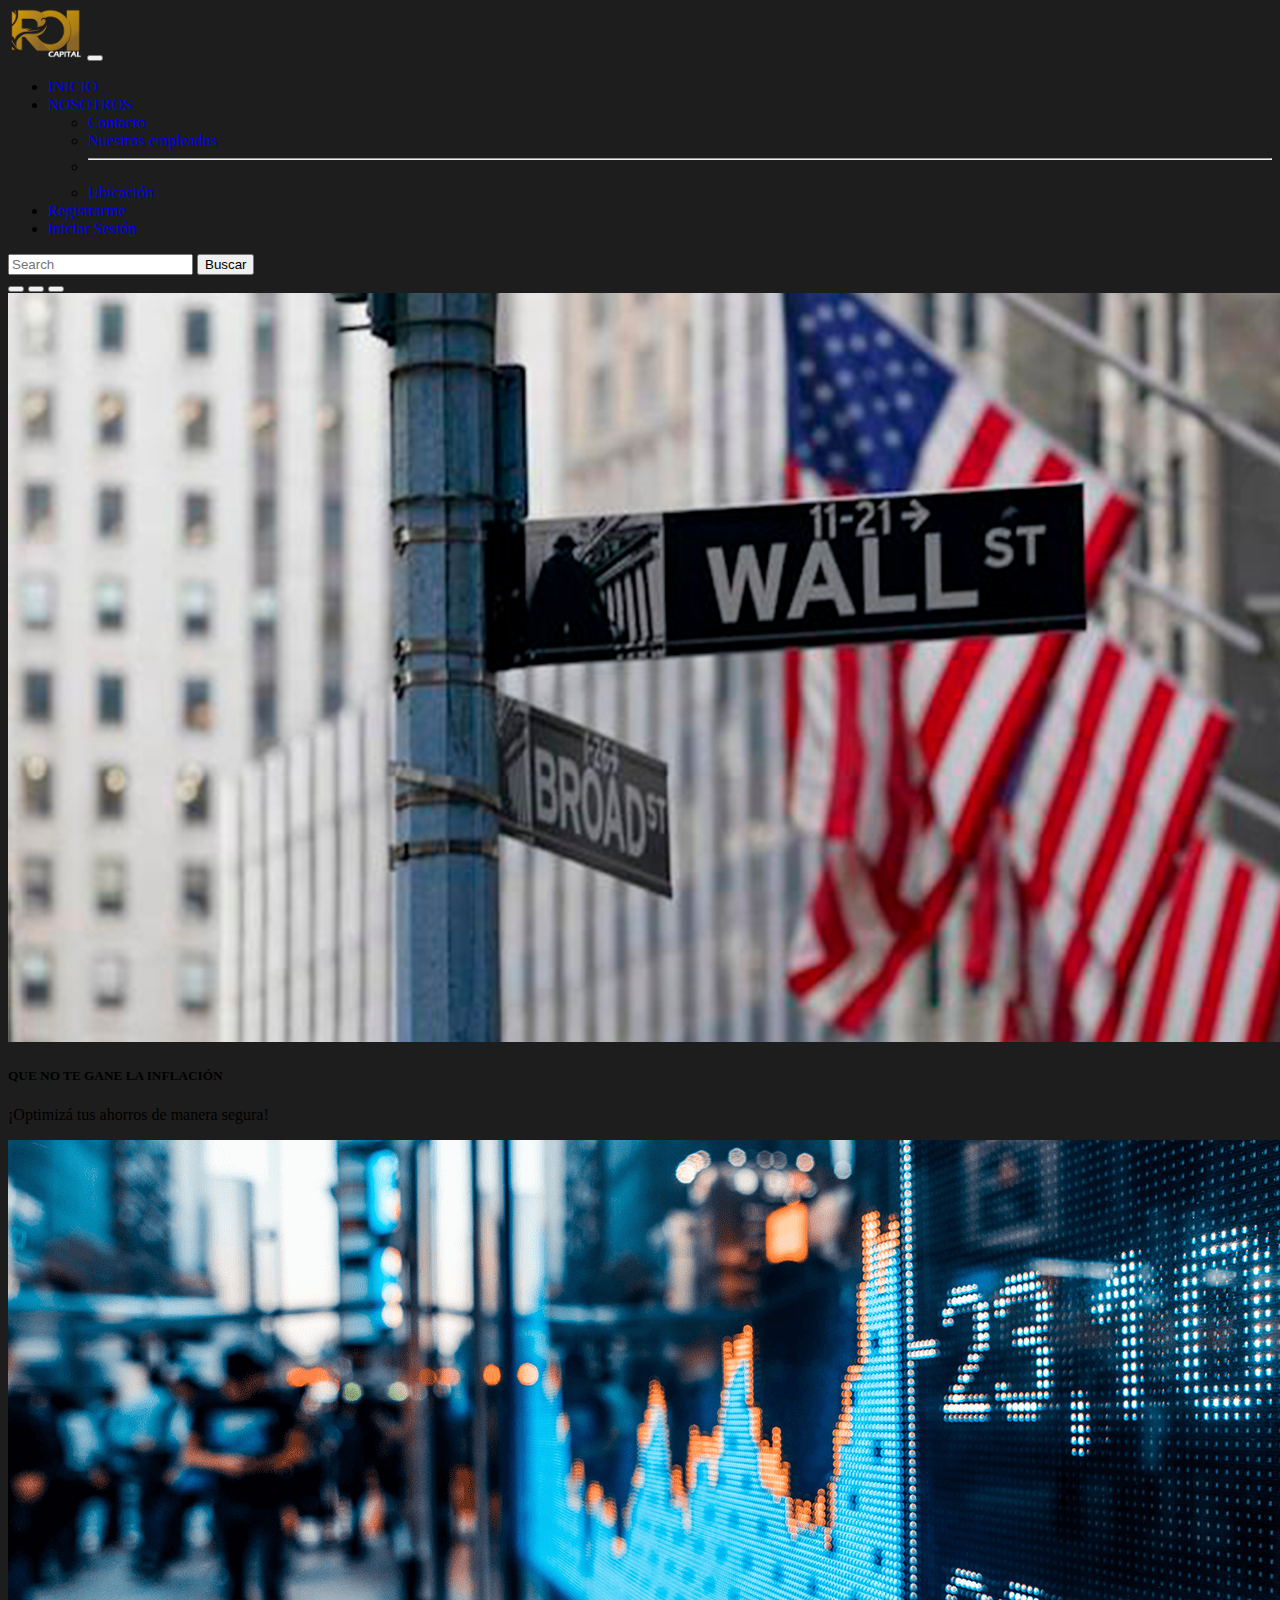
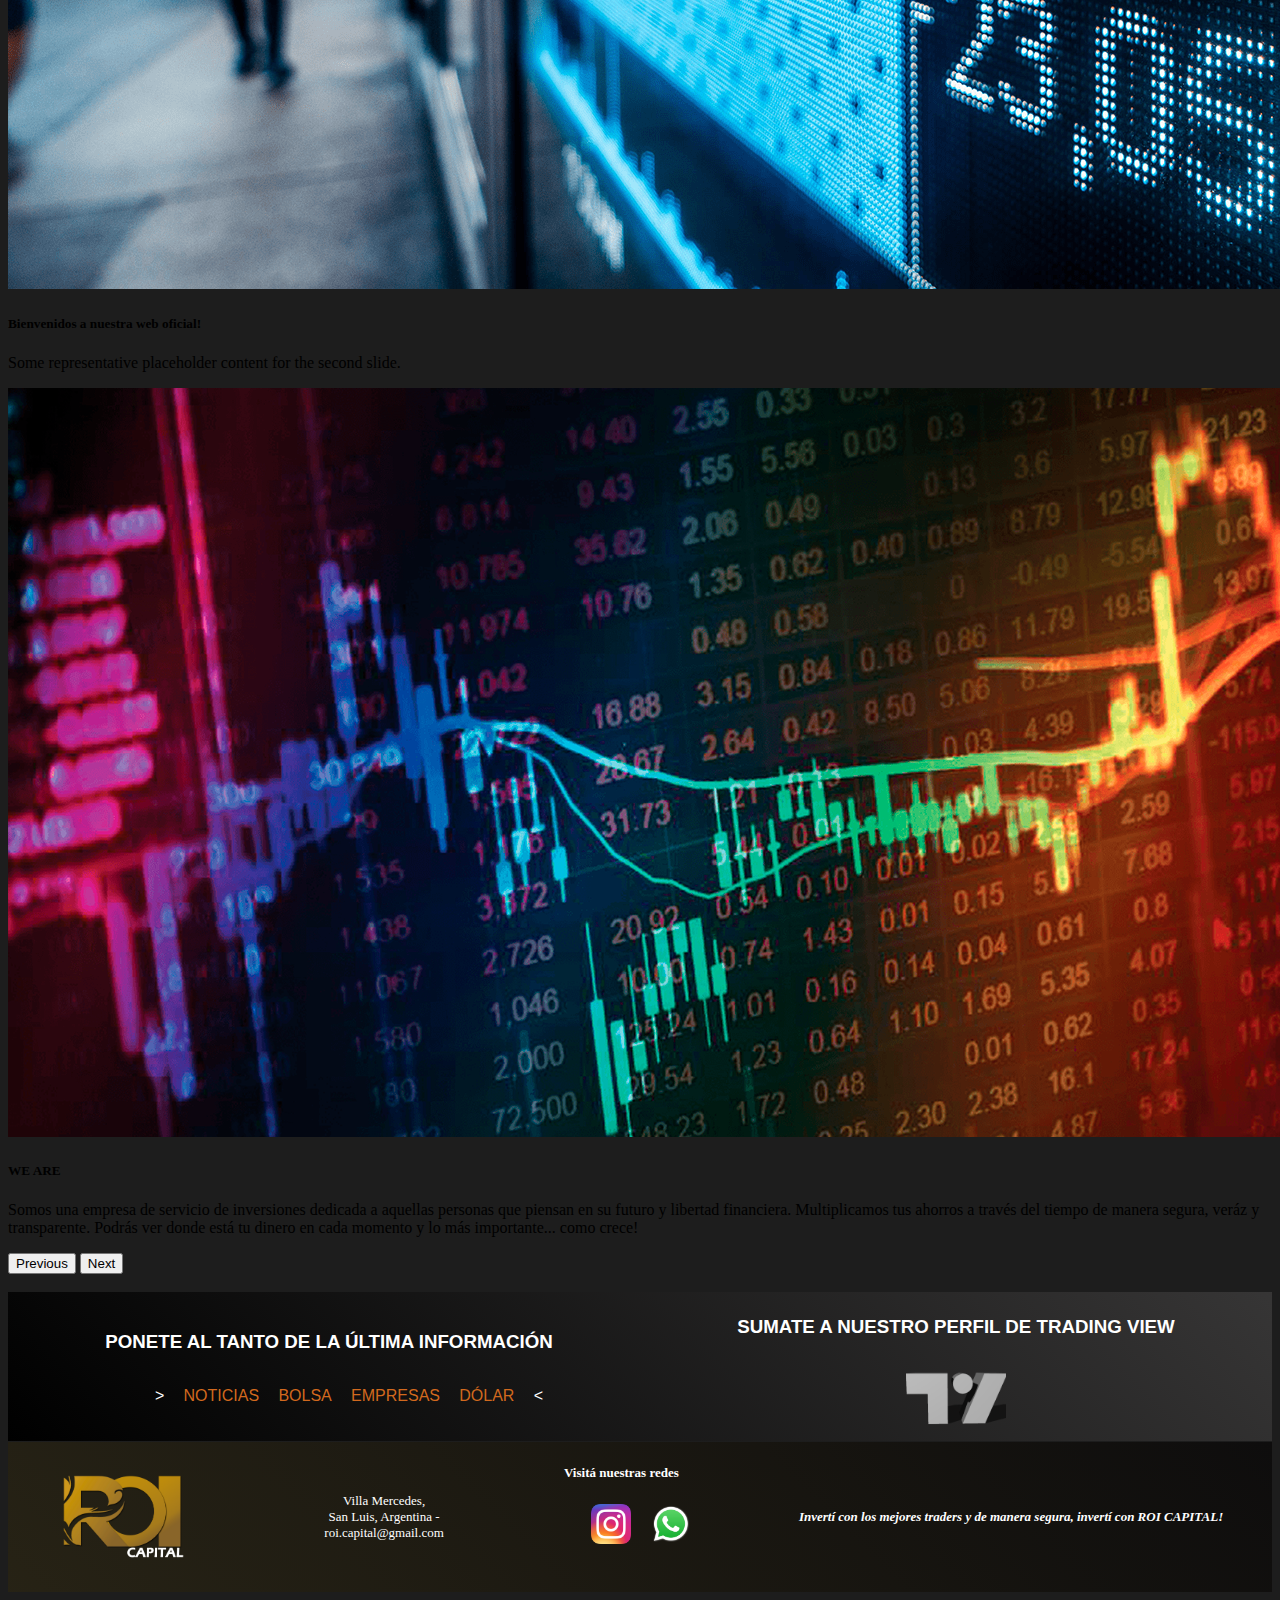
==== index.html @ 6a9e1b4b "usamos boostrap en index" ====
<!DOCTYPE html>
<!--TIPO DE DOC -->

<html lang="en">
<!-- ETIQUETA GLOBAL -->

<head>
    <!-- CABEZA DE DOC -->
    <meta charset="UTF-8"> <!-- CODIFICACIÓN DE CARACTERES -->
    <meta http-equiv="X-UA-Compatible" content="IE=edge"> <!-- COMPATIBILIDAD CON EL NAVEGADOR DE EDGE -->
    <meta name="viewport" content="width=device-width, initial-scale=1.0"> <!-- RESPONSIVE -->
    <title>ROI CAPITAL</title> <!-- NOMBRE PESTAÑA NAVEGADOR -->
    <!-- CSS only -->
    <link href="https://cdn.jsdelivr.net/npm/bootstrap@5.2.0-beta1/dist/css/bootstrap.min.css" rel="stylesheet" integrity="sha384-0evHe/X+R7YkIZDRvuzKMRqM+OrBnVFBL6DOitfPri4tjfHxaWutUpFmBp4vmVor" crossorigin="anonymous">
    <link rel="stylesheet" href="./estilos/responsive.css">
</head>


<body>

    <!-- fila de logo  + nav de precios y menu nav-->
    <header>

        <nav class="navbar navbar-dark navbar-expand-lg bg-dark">
            <div class="container-fluid">
              <a class="navbar-brand" href="./index.html"><img src="./images/LOGO ROI CAPITAL .png" height="50 auto" alt="Logo-roi"></a>
              <button class="navbar-toggler" type="button" data-bs-toggle="collapse" data-bs-target="#navbarSupportedContent" aria-controls="navbarSupportedContent" aria-expanded="false" aria-label="Toggle navigation">
                <span class="navbar-toggler-icon"></span>
              </button>
              <div class="collapse navbar-collapse" id="navbarSupportedContent">
                <ul class="navbar-nav me-auto mb-2 mb-lg-0">
                  <li class="nav-item">
                    <a class="nav-link active" aria-current="page" href="./index.html">INICIO</a>
                  </li>
                  <li class="nav-item dropdown">
                    <a class="nav-link dropdown-toggle" href="#" id="navbarDropdown" role="button" data-bs-toggle="dropdown" aria-expanded="false">
                      NOSOTROS
                    </a>
                    <ul class="dropdown-menu" aria-labelledby="navbarDropdown">
                      <li><a class="dropdown-item" href="./paginas/contacto.html">Contacto</a></li>
                      <li><a class="dropdown-item" href="#">Nuestros empleados</a></li>
                      <li><hr class="dropdown-divider"></li>
                      <li><a class="dropdown-item" href="#">Ubicación</a></li>
                    </ul>
                  </li>
                  <li class="nav-item">
                    <a class="nav-link" href="./paginas/registrarse.html">Registrarme</a>
                  </li>
                  <li class="nav-item">
                    <a class="nav-link disabled" href="./paginas/iniciarsesión.html">Iniciar Sesión</a>
                  </li>
                </ul>
                <form class="d-flex" role="search">
                  <input class="form-control me-2" type="search" placeholder="Search" aria-label="Search">
                  <button class="btn btn-outline-warning" type="submit">Buscar</button>
                </form>
              </div>
            </div>
          </nav>

    </header>
    <!-- cierre de fila logo + nav de precios y menú nav -->




    <!-- comienza sección principal -->

    <main>
        <div id="carouselExampleCaptions" class="carousel slide" data-bs-ride="false">
            <div class="carousel-indicators">
              <button type="button" data-bs-target="#carouselExampleCaptions" data-bs-slide-to="0" class="active" aria-current="true" aria-label="Slide 1"></button>
              <button type="button" data-bs-target="#carouselExampleCaptions" data-bs-slide-to="1" aria-label="Slide 2"></button>
              <button type="button" data-bs-target="#carouselExampleCaptions" data-bs-slide-to="2" aria-label="Slide 3"></button>
            </div>
            <div class="carousel-inner">
              <div class="carousel-item active">
                <img src="./images/13a635e3073a0dafd48c5b49ca6e3388.jpg" class="d-block w-100" alt="wall-street-img">
                <div class="carousel-caption d-none d-md-block">
                  <h5>QUE NO TE GANE LA INFLACIÓN</h5>
                  <p>¡Optimizá tus ahorros de manera segura!</p>
                </div>
              </div>
              <div class="carousel-item">
                <img src="./images/Donde-invertir-en-la-bolsa-de-valores-2.png" class="d-block w-100" alt="valores-img">
                <div class="carousel-caption d-none d-md-block">
                  <h5>Bienvenidos a nuestra web oficial!</h5>
                  <p>Some representative placeholder content for the second slide.</p>
                </div>
              </div>
              <div class="carousel-item">
                <img src="./images/wp5236283-trade-wallpapers.png" class="d-block w-100" alt="velas-img">
                <div class="carousel-caption d-none d-md-block">
                  <h5>WE ARE</h5>
                  <p>Somos una empresa de servicio de inversiones dedicada a aquellas personas que piensan en su futuro y
                    libertad financiera. Multiplicamos tus ahorros a través del tiempo de manera segura, veráz y
                    transparente. Podrás ver donde está tu dinero en cada momento y lo más importante... como crece!</p>
                </div>
              </div>
            </div>
            <button class="carousel-control-prev" type="button" data-bs-target="#carouselExampleCaptions" data-bs-slide="prev">
              <span class="carousel-control-prev-icon" aria-hidden="true"></span>
              <span class="visually-hidden">Previous</span>
            </button>
            <button class="carousel-control-next" type="button" data-bs-target="#carouselExampleCaptions" data-bs-slide="next">
              <span class="carousel-control-next-icon" aria-hidden="true"></span>
              <span class="visually-hidden">Next</span>
            </button>
          </div>

    </main>
    <!-- Finaliza sección principal-->

    <br>


    <div class="bloqueNoticias"><!-- bloque noticias grles e invitación tradingview -->

        <div class="informacion">

                <div>
                    <h3>PONETE AL TANTO DE LA ÚLTIMA INFORMACIÓN</h3>
                </div>

                <ul  class="liInformacion">

                    <li class="li">
                        >
                    </li>
                    <li class="li">
                        <a href="https://es.investing.com/" target="_blank"> NOTICIAS</a>
                    </li>
                    <li class="li">
                        <a href="https://es.investing.com/search/?q=bolsa&tab=quotes" target="_blank"> BOLSA</a>
                    </li>
                    <li class="li">
                        <a href="https://es.investing.com/equities/" target="_blank"> EMPRESAS</a>
                    </li>
                    <li class="li">
                        <a href="https://es.investing.com/search/?q=dolar&tab=news" target="_blank"> DÓLAR</a>
                    </li>
                    <li class="li">
                        <
                    </li>
                </ul>

        </div>

    <div class="tradingView">
         <h3>SUMATE A NUESTRO PERFIL DE TRADING VIEW</h3>
         <!-- Ejemplo de perfil de tradingview -->
        <a href="https://es.tradingview.com/u/frankeech/" target="_blank"><img src="./images/tradingview-logo-freelogovectors.net_.png" alt="logo trading view"></a>
     </div>
</div>


    <!-- comienza pie de página -->
    <footer class="footer">

        <div class="divFooter">
            <a href="./index.html"><img src="./images/LOGO ROI CAPITAL .png"alt="Logotipo ROI CAPITAL"></a>
        </div>

        <div class="divFooter">
             <ul>
                <li>
                     Villa Mercedes,
                 </li>
                 <li>
                    San Luis, Argentina - 
                 </li>
                 <li>
                     roi.capital@gmail.com
                </li>
            </ul>
        </div>

        <div class="divFooter">
            <h5 class="divFooter">Visitá nuestras redes</h5>
                <ul class="divFooterRedes">
                    <li>
                        <a href="https://www.instagram.com/roi.center/" target="_blank"> <img src="./images/logoinsta.png" alt="logo instagram"></a>
                    </li>

                    <li>
                        <a href="https://api.whatsapp.com/send?phone=5492657703178&text=Hola%20ROI%20CAPITAL!%20Me%20gustar%C3%ADa%20obtener%20m%C3%A1s%20informaci%C3%B3n%20sobre%20el%20servicio!" target="_blank"> <img src="./images/wpplogo.png" alt="logo whatsapp"></a>
                    </li>
                </ul>
        </div>

        <div class="divFooter">
            <p><strong><em>Invertí con los mejores traders y de manera segura, invertí con ROI CAPITAL!</em></strong></p>
        </div>

    </footer>
    <!-- finaliza pie de página -->


    <!-- JavaScript Bundle with Popper -->
<script src="https://cdn.jsdelivr.net/npm/bootstrap@5.2.0-beta1/dist/js/bootstrap.bundle.min.js" integrity="sha384-pprn3073KE6tl6bjs2QrFaJGz5/SUsLqktiwsUTF55Jfv3qYSDhgCecCxMW52nD2" crossorigin="anonymous"></script>
</body>

</html>
---- estilos/responsive.css ----
body {
    background-color: rgb(29, 29, 29);
}

/* comienza seccion noticias */

.bloqueNoticias {           /* seccion noticias gral */
    color: white;
    grid-area: section;
    background: linear-gradient(45deg, black, rgba(135, 131, 131, 0.238));
    display: flex;
    flex-direction: row;
    flex-wrap: nowrap;
    justify-content: space-around;
    align-items: center;
    padding: 5px;
    font-family: 'Trebuchet MS', 'Lucida Sans Unicode', 'Lucida Grande', 'Lucida Sans', Arial, sans-serif, Geneva, Tahoma, sans-serif, Times, serif;

}

    .informacion {
        display: flex;
        flex-direction: column;
        flex-wrap: wrap;
    }

    .liInformacion {
        display: flex;
        flex-direction: row;
        flex-wrap: nowrap;
        justify-content: space-around;
    }
    
    .liInformacion .li {
        list-style: none;
    }

    .liInformacion .li a {
    text-decoration: none;
    color: chocolate;
    }

    .liInformacion .li a:hover {
    color: rgb(211, 183, 19);
    transition: all 600ms;
    }

    .informacion div h3 {
            text-align: center;
    }
    
    .tradingView {
        display: flex;
        flex-direction: column;
        align-items: center;
    }

    .tradingView h3 {
        text-align: center;
    }
    
    .tradingView a {
        display: flex;
        align-items: center;
        height: 80px;
    }

    .tradingView a img{
        height: 100px;
    }
    
    .tradingView a img:hover {
        height: 105px;
        transition: all 500ms;
    }

/* finaliza seccion noticias */

/* comienza pie de pagina */

.footer {
    width: 100%;
    height: 150px;
    grid-area: footer;
    background: linear-gradient(45deg, rgba(57, 45, 6, 0.347), rgb(14, 13, 13));
    display: flex;
    flex-direction: row;
    flex-wrap: nowrap;
    justify-content: space-around;
    align-items: center;
    margin-top: 1px;
    color: white;

}

.divFooter {
    text-align: center;
    margin: 1%;
    font-size: small;
}

.divFooter ul li {
    list-style: none;
}

.divFooter img {            /* logo footer */
    width: 130px;
}

.divFooterRedes {
    display: flex;
    flex-direction: row;
    align-items: center;
    justify-content: center;
}


.divFooter li a img {       /* imagen redes pie */
    width: 40px;
    margin: 10px;
}
.divFooter li a img:hover {
    width: 43px;
    margin: 8.5px;
}
/* finaliza seccion pie de pagina */






/* responsive mobile - desktop */

@media screen and (max-width: 768px) {

    /* responsive - seccion bloque noticias */
    .bloqueNoticias {
        font-size: small;
        flex-direction: column;
        height: 200px;
    }

    .informacion {
        color: black;
    }
    /* responsive - final bloque noticias */





    /* responsive - seccion footer */
.footer {
    height: max-content;
    font-size: x-small;
    display: flex;
    flex-direction: row;
    flex-wrap: wrap;
}
    /* responsive - final footer */
}



/* responsive - pagina "nosotros" - no video para menos de 1189 px */
@media screen and (max-width: 1189px) {

.videoNosotros {
    display: none;
}

}
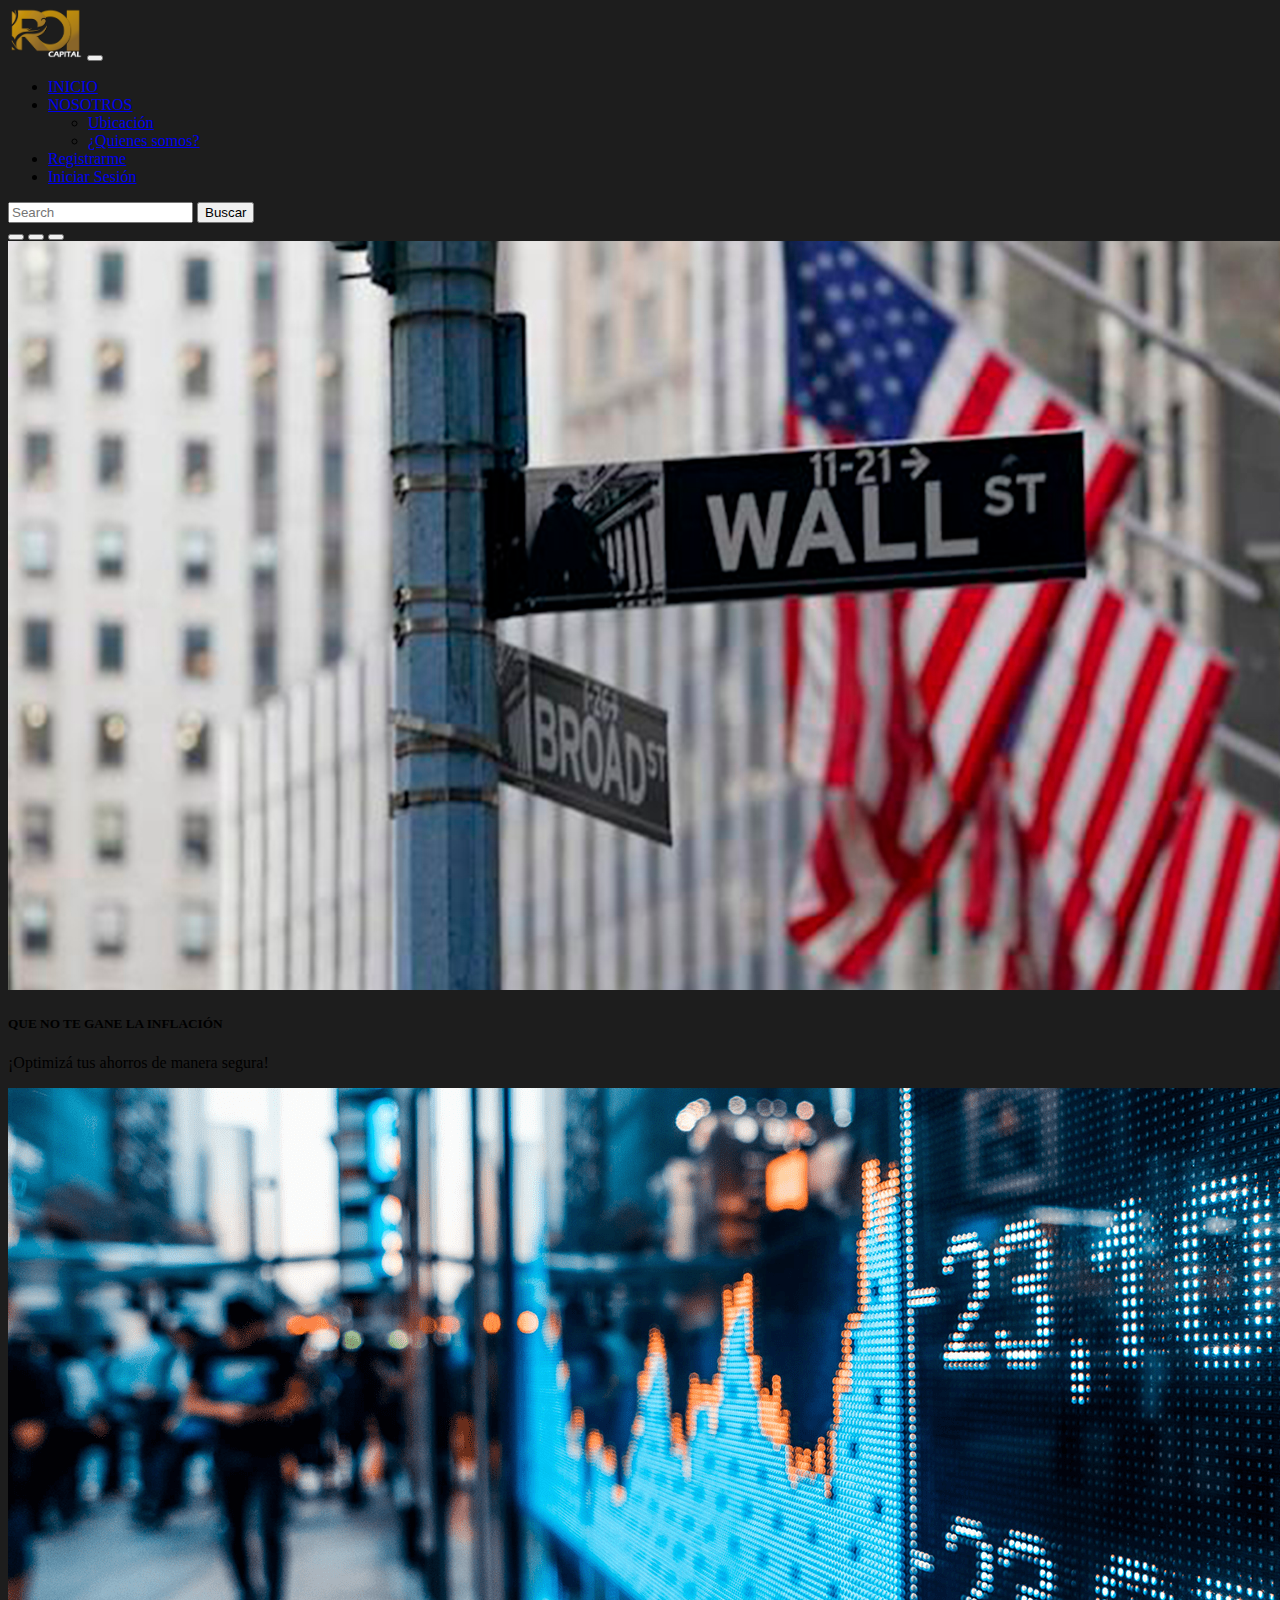
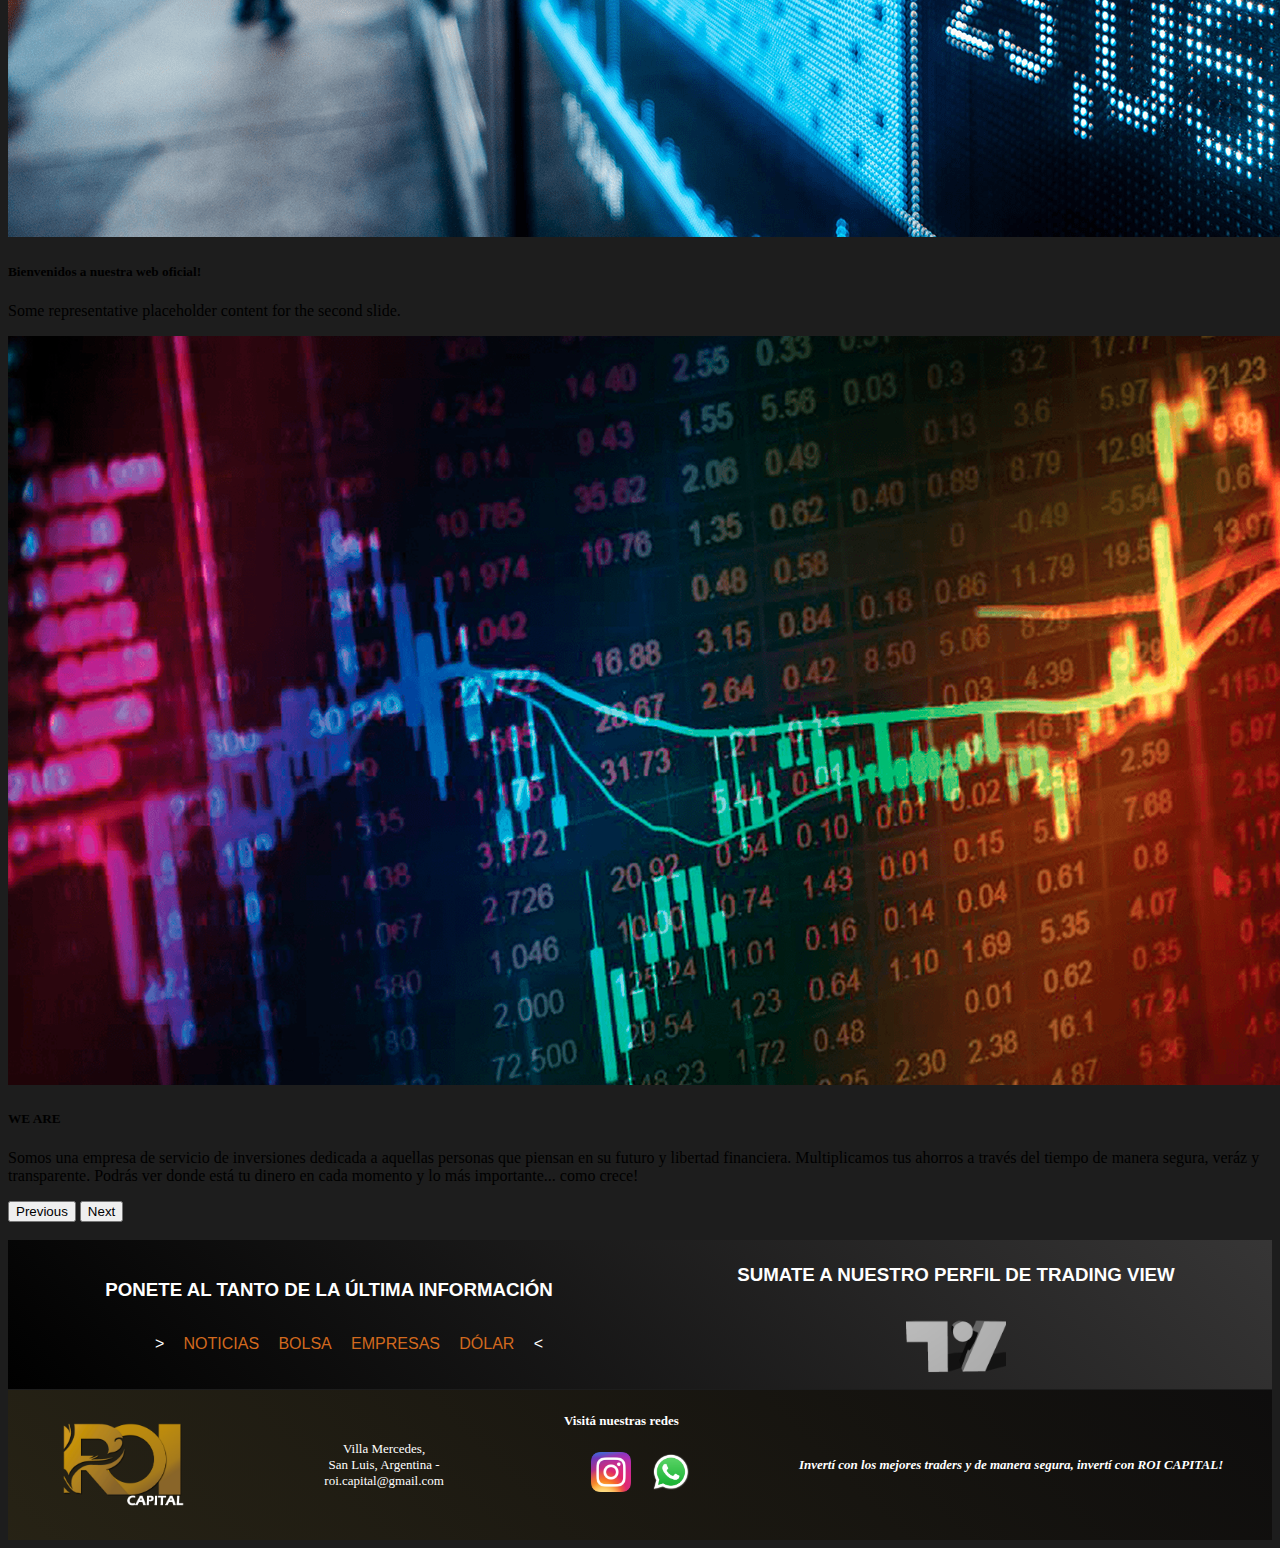
==== commit cb16d5e1: "aplicamos boostrap en todas las páginas" ====
--- a/index.html
+++ b/index.html
@@ -37,17 +37,15 @@
                       NOSOTROS
                     </a>
                     <ul class="dropdown-menu" aria-labelledby="navbarDropdown">
-                      <li><a class="dropdown-item" href="./paginas/contacto.html">Contacto</a></li>
-                      <li><a class="dropdown-item" href="#">Nuestros empleados</a></li>
-                      <li><hr class="dropdown-divider"></li>
-                      <li><a class="dropdown-item" href="#">Ubicación</a></li>
+                      <li><a class="dropdown-item" href="./paginas/contacto.html">Ubicación</a></li>
+                      <li><a class="dropdown-item" href="./paginas/nosotros.html">¿Quienes somos?</a></li>
                     </ul>
                   </li>
                   <li class="nav-item">
                     <a class="nav-link" href="./paginas/registrarse.html">Registrarme</a>
                   </li>
                   <li class="nav-item">
-                    <a class="nav-link disabled" href="./paginas/iniciarsesión.html">Iniciar Sesión</a>
+                    <a class="nav-link" href="./paginas/iniciarsesión.html">Iniciar Sesión</a>
                   </li>
                 </ul>
                 <form class="d-flex" role="search">
@@ -56,7 +54,7 @@
                 </form>
               </div>
             </div>
-          </nav>
+        </nav>
 
     </header>
     <!-- cierre de fila logo + nav de precios y menú nav -->
@@ -146,11 +144,11 @@
 
         </div>
 
-    <div class="tradingView">
-         <h3>SUMATE A NUESTRO PERFIL DE TRADING VIEW</h3>
-         <!-- Ejemplo de perfil de tradingview -->
-        <a href="https://es.tradingview.com/u/frankeech/" target="_blank"><img src="./images/tradingview-logo-freelogovectors.net_.png" alt="logo trading view"></a>
-     </div>
+        <div class="tradingView">
+             <h3>SUMATE A NUESTRO PERFIL DE TRADING VIEW</h3>
+            <!-- Ejemplo de perfil de tradingview -->
+            <a href="https://es.tradingview.com/u/frankeech/" target="_blank"><img src="./images/tradingview-logo-freelogovectors.net_.png" alt="logo trading view"></a>
+        </div>
 </div>
 
 
--- a/estilos/responsive.css
+++ b/estilos/responsive.css
@@ -3,6 +3,26 @@
 }
 
 /* comienza seccion noticias */
+
+.main {
+    display: flex;
+    flex-wrap: wrap;
+    justify-content: center;
+    color: white;
+}
+
+.contenidoMain {
+    display: flex;
+    flex-direction: column;
+    justify-content: center;
+    align-items: center;
+}
+
+.videoNosotros iframe {
+    align-items: center;
+    justify-content: center;
+    align-content: center;
+}
 
 .bloqueNoticias {           /* seccion noticias gral */
     color: white;
@@ -141,14 +161,15 @@
         height: 200px;
     }
 
-    .informacion {
-        color: black;
-    }
     /* responsive - final bloque noticias */
 
+    .informacion div h3 {
+        font-size: medium;
+    }
 
-
-
+    .tradingView h3 {
+        font-size: medium;
+    }
 
     /* responsive - seccion footer */
 .footer {
@@ -160,14 +181,3 @@
 }
     /* responsive - final footer */
 }
-
-
-
-/* responsive - pagina "nosotros" - no video para menos de 1189 px */
-@media screen and (max-width: 1189px) {
-
-.videoNosotros {
-    display: none;
-}
-
-}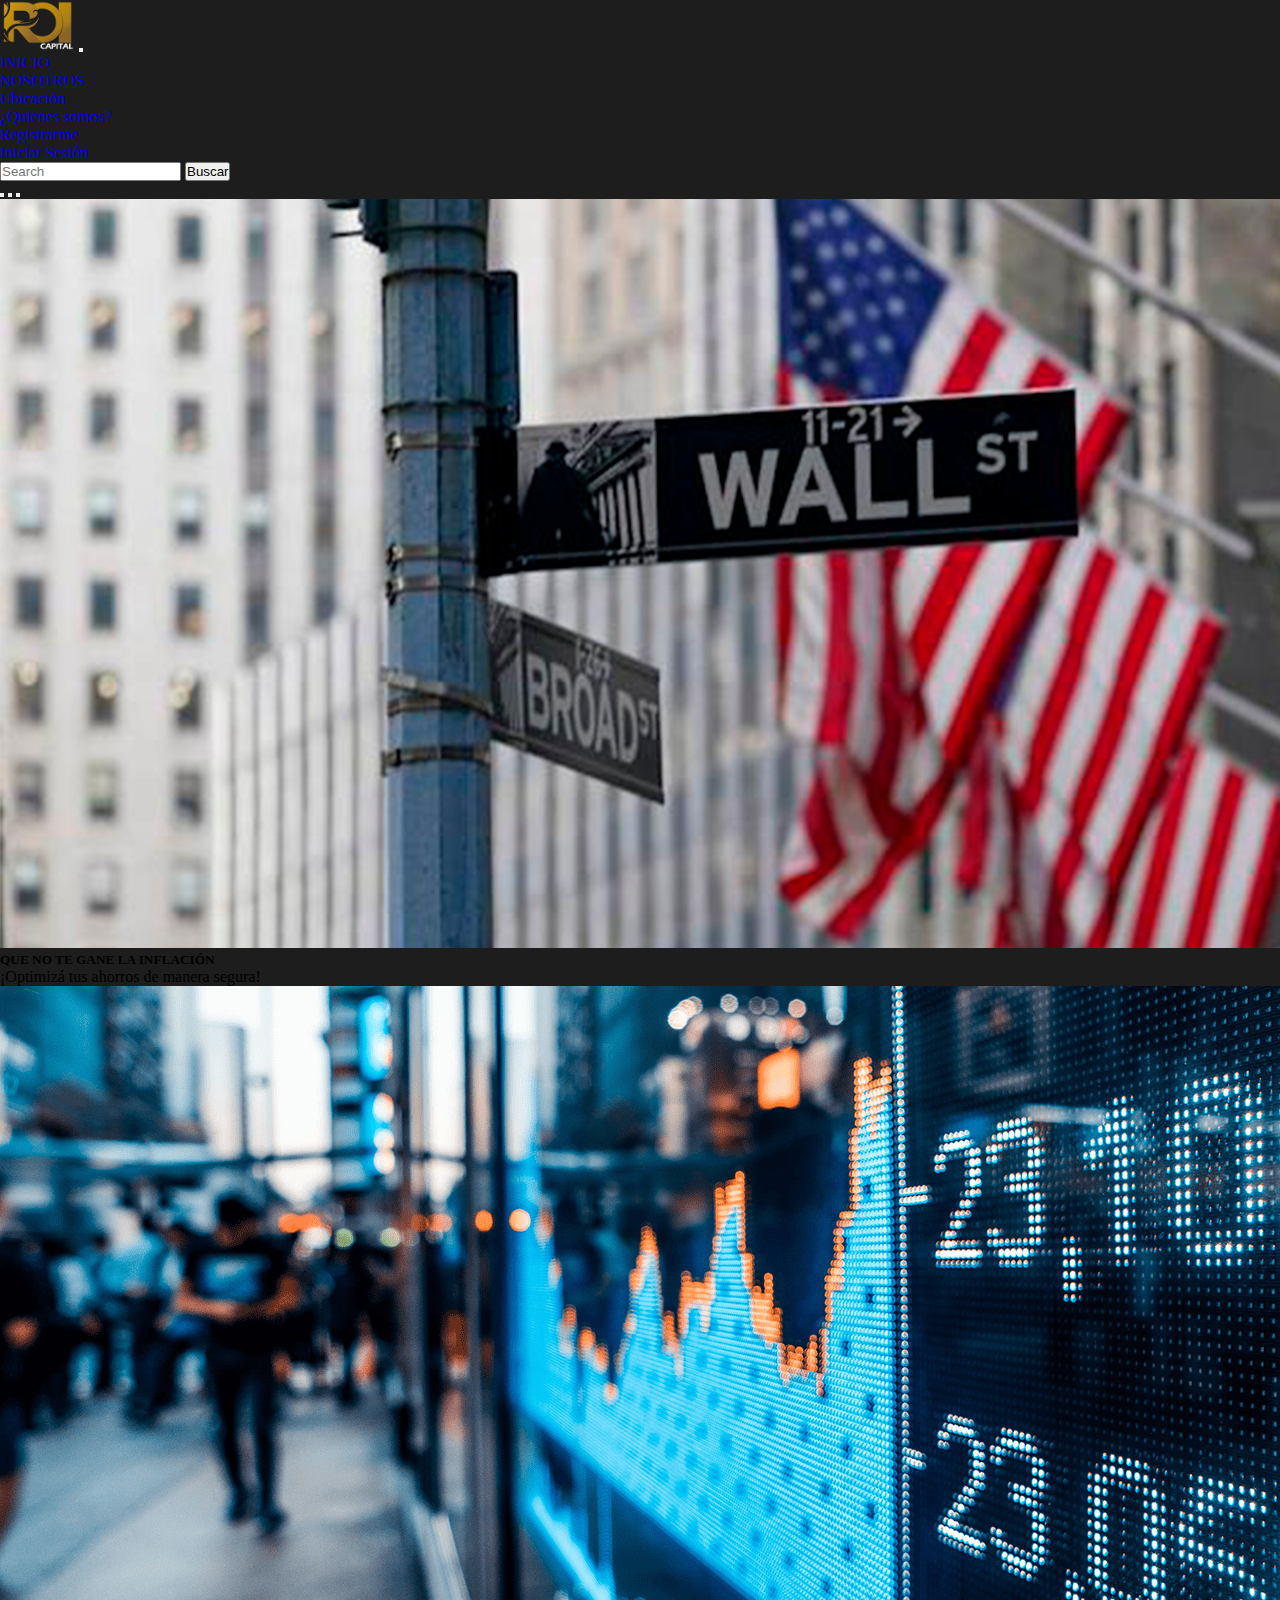
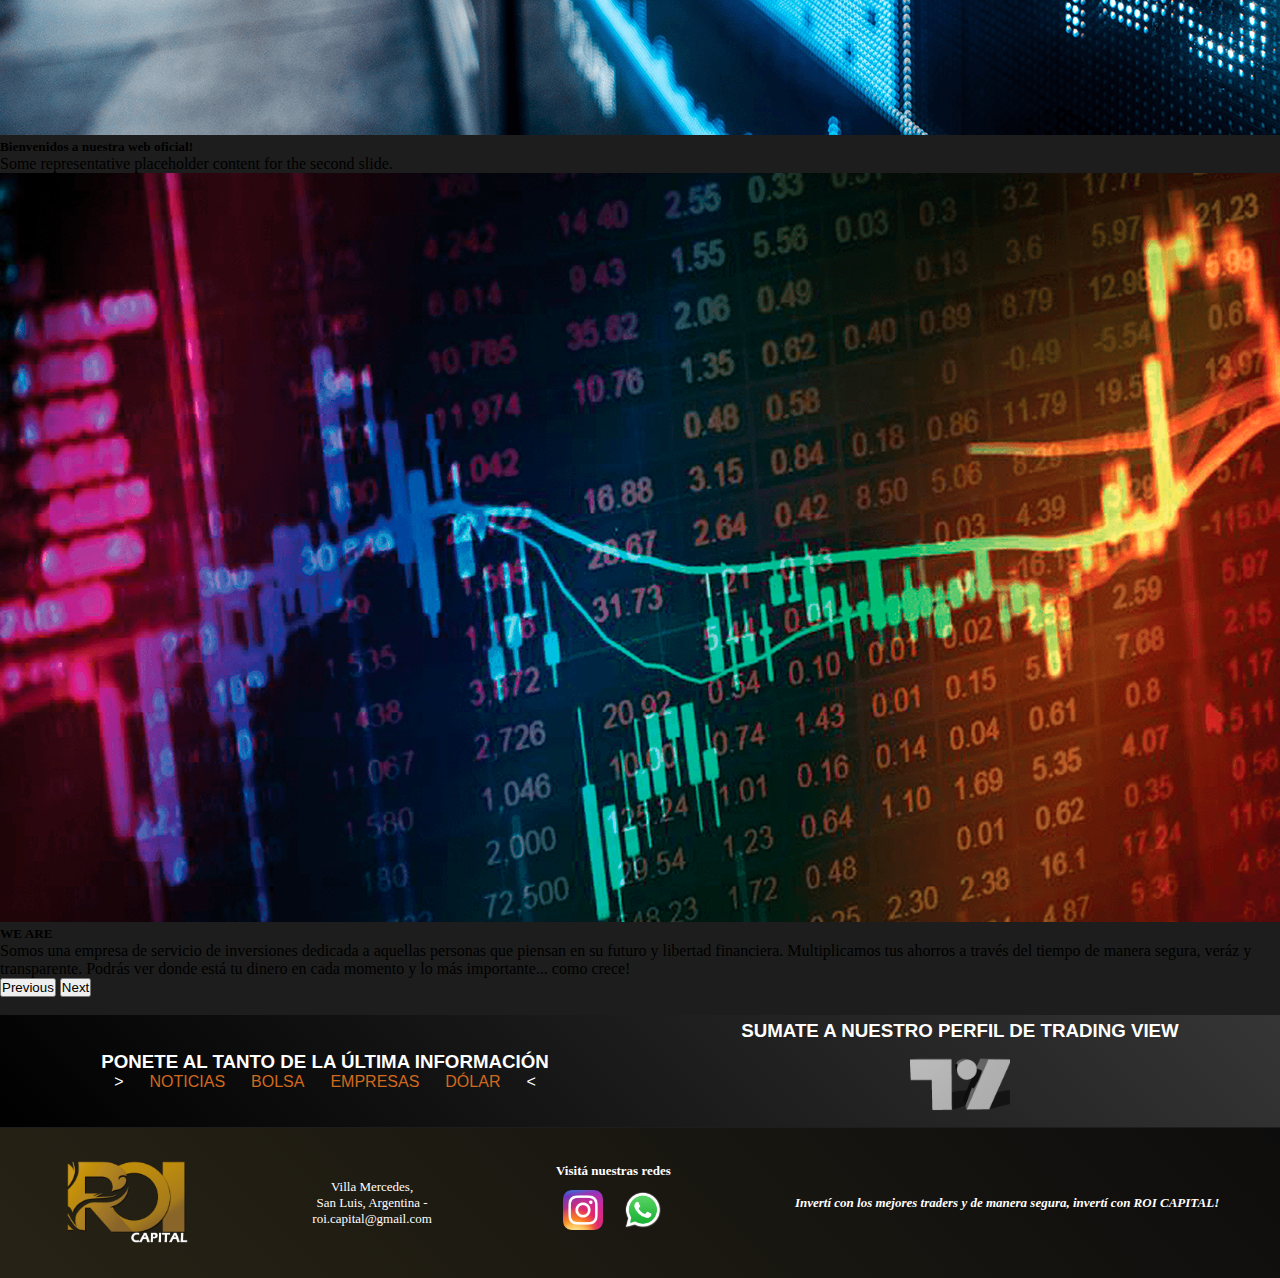
==== commit 29b1bad0: "aplico scss a index" ====
--- a/index.html
+++ b/index.html
@@ -12,7 +12,7 @@
     <title>ROI CAPITAL</title> <!-- NOMBRE PESTAÑA NAVEGADOR -->
     <!-- CSS only -->
     <link href="https://cdn.jsdelivr.net/npm/bootstrap@5.2.0-beta1/dist/css/bootstrap.min.css" rel="stylesheet" integrity="sha384-0evHe/X+R7YkIZDRvuzKMRqM+OrBnVFBL6DOitfPri4tjfHxaWutUpFmBp4vmVor" crossorigin="anonymous">
-    <link rel="stylesheet" href="./estilos/responsive.css">
+    <link rel="stylesheet" href="./estilos/estilos.css">
 </head>
 
 
--- a/estilos/estilos.css
+++ b/estilos/estilos.css
@@ -0,0 +1,221 @@
+@charset "UTF-8";
+* {
+  margin: 0;
+  padding: 0;
+  -webkit-box-sizing: 0;
+          box-sizing: 0;
+}
+
+/* Seccion header y main utilizando bootstrap */
+body {
+  background-color: #1d1d1d;
+  /* Comienza sección noticias-tradingview */
+  /* finaliza sección noticias-tradingview */
+  /* comienza seccion pie de pagina */
+}
+
+body .bloqueNoticias {
+  color: white;
+  grid-area: section;
+  background: linear-gradient(45deg, black, rgba(135, 131, 131, 0.238));
+  display: -webkit-box;
+  display: -ms-flexbox;
+  display: flex;
+  -webkit-box-orient: horizontal;
+  -webkit-box-direction: normal;
+      -ms-flex-direction: row;
+          flex-direction: row;
+  -ms-flex-wrap: nowrap;
+      flex-wrap: nowrap;
+  -ms-flex-pack: distribute;
+      justify-content: space-around;
+  -webkit-box-align: center;
+      -ms-flex-align: center;
+          align-items: center;
+  padding: 5px;
+  font-family: 'Trebuchet MS', 'Lucida Sans Unicode', 'Lucida Grande', 'Lucida Sans', Arial, sans-serif, Geneva, Tahoma, sans-serif, Times, serif;
+}
+
+body .bloqueNoticias .informacion {
+  display: -webkit-box;
+  display: -ms-flexbox;
+  display: flex;
+  -webkit-box-orient: vertical;
+  -webkit-box-direction: normal;
+      -ms-flex-direction: column;
+          flex-direction: column;
+  -ms-flex-wrap: wrap;
+      flex-wrap: wrap;
+}
+
+body .bloqueNoticias .informacion div h3 {
+  text-align: center;
+}
+
+body .bloqueNoticias .informacion .liInformacion {
+  display: -webkit-box;
+  display: -ms-flexbox;
+  display: flex;
+  -webkit-box-orient: horizontal;
+  -webkit-box-direction: normal;
+      -ms-flex-direction: row;
+          flex-direction: row;
+  -ms-flex-wrap: nowrap;
+      flex-wrap: nowrap;
+  -ms-flex-pack: distribute;
+      justify-content: space-around;
+}
+
+body .bloqueNoticias .informacion .liInformacion .li {
+  list-style: none;
+}
+
+body .bloqueNoticias .informacion .liInformacion .li a {
+  text-decoration: none;
+  color: chocolate;
+}
+
+body .bloqueNoticias .informacion .liInformacion .li a a:hover {
+  color: #d3b713;
+  -webkit-transition: all 600ms;
+  transition: all 600ms;
+}
+
+body .bloqueNoticias .tradingView {
+  display: -webkit-box;
+  display: -ms-flexbox;
+  display: flex;
+  -webkit-box-orient: vertical;
+  -webkit-box-direction: normal;
+      -ms-flex-direction: column;
+          flex-direction: column;
+  -webkit-box-align: center;
+      -ms-flex-align: center;
+          align-items: center;
+}
+
+body .bloqueNoticias .tradingView h3 {
+  text-align: center;
+}
+
+body .bloqueNoticias .tradingView a {
+  display: -webkit-box;
+  display: -ms-flexbox;
+  display: flex;
+  -webkit-box-align: center;
+      -ms-flex-align: center;
+          align-items: center;
+  height: 80px;
+}
+
+body .bloqueNoticias .tradingView a img {
+  height: 100px;
+}
+
+body .bloqueNoticias .tradingView a img img:hover {
+  height: 105px;
+  -webkit-transition: all 500ms;
+  transition: all 500ms;
+}
+
+body .footer {
+  width: 100%;
+  height: 150px;
+  grid-area: footer;
+  background: linear-gradient(45deg, rgba(57, 45, 6, 0.347), #0e0d0d);
+  display: -webkit-box;
+  display: -ms-flexbox;
+  display: flex;
+  -webkit-box-orient: horizontal;
+  -webkit-box-direction: normal;
+      -ms-flex-direction: row;
+          flex-direction: row;
+  -ms-flex-wrap: nowrap;
+      flex-wrap: nowrap;
+  -ms-flex-pack: distribute;
+      justify-content: space-around;
+  -webkit-box-align: center;
+      -ms-flex-align: center;
+          align-items: center;
+  margin-top: 1px;
+  color: white;
+}
+
+body .footer .divFooter {
+  text-align: center;
+  margin: 1%;
+  font-size: small;
+}
+
+body .footer .divFooter ul li {
+  list-style: none;
+}
+
+body .footer .divFooter img {
+  width: 130px;
+}
+
+body .footer .divFooter .divFooterRedes {
+  display: -webkit-box;
+  display: -ms-flexbox;
+  display: flex;
+  -webkit-box-orient: horizontal;
+  -webkit-box-direction: normal;
+      -ms-flex-direction: row;
+          flex-direction: row;
+  -webkit-box-align: center;
+      -ms-flex-align: center;
+          align-items: center;
+  -webkit-box-pack: center;
+      -ms-flex-pack: center;
+          justify-content: center;
+}
+
+body .footer .divFooter li a img {
+  width: 40px;
+  margin: 10px;
+}
+
+body .footer .divFooter li a img img:hover {
+  width: 43px;
+  margin: 8.5px;
+}
+
+/* finaliza seccion pie de pagina */
+/* responsive mobile - desktop */
+@media screen and (max-width: 768px) {
+  /* responsive - seccion bloque noticias */
+  .bloqueNoticias {
+    font-size: small;
+    -webkit-box-orient: vertical;
+    -webkit-box-direction: normal;
+        -ms-flex-direction: column;
+            flex-direction: column;
+    height: 200px;
+  }
+  /* responsive - final bloque noticias */
+  .informacion div h3 {
+    font-size: medium;
+  }
+  .tradingView h3 {
+    font-size: medium;
+  }
+  /* responsive - seccion footer */
+  .footer {
+    height: -webkit-max-content;
+    height: -moz-max-content;
+    height: max-content;
+    font-size: x-small;
+    display: -webkit-box;
+    display: -ms-flexbox;
+    display: flex;
+    -webkit-box-orient: horizontal;
+    -webkit-box-direction: normal;
+        -ms-flex-direction: row;
+            flex-direction: row;
+    -ms-flex-wrap: wrap;
+        flex-wrap: wrap;
+  }
+  /* responsive - final footer */
+}
+/*# sourceMappingURL=estilos.css.map */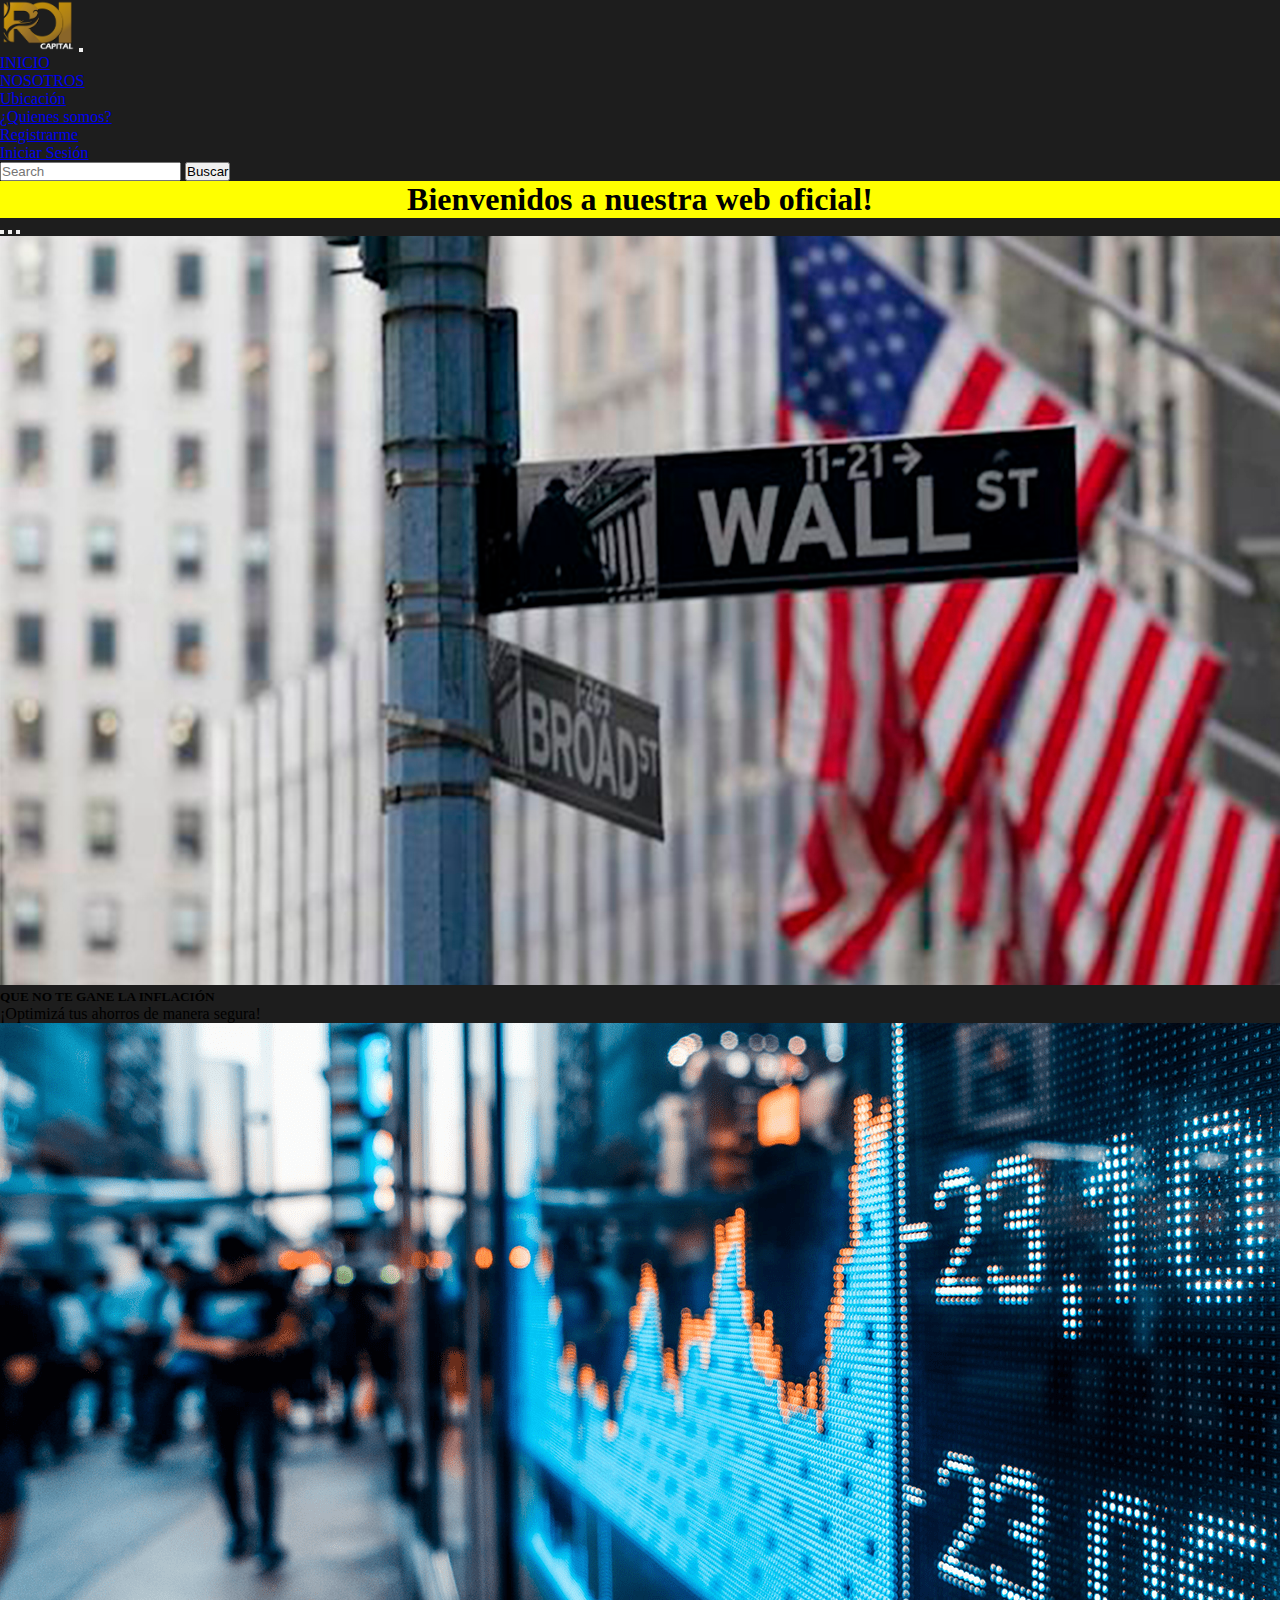
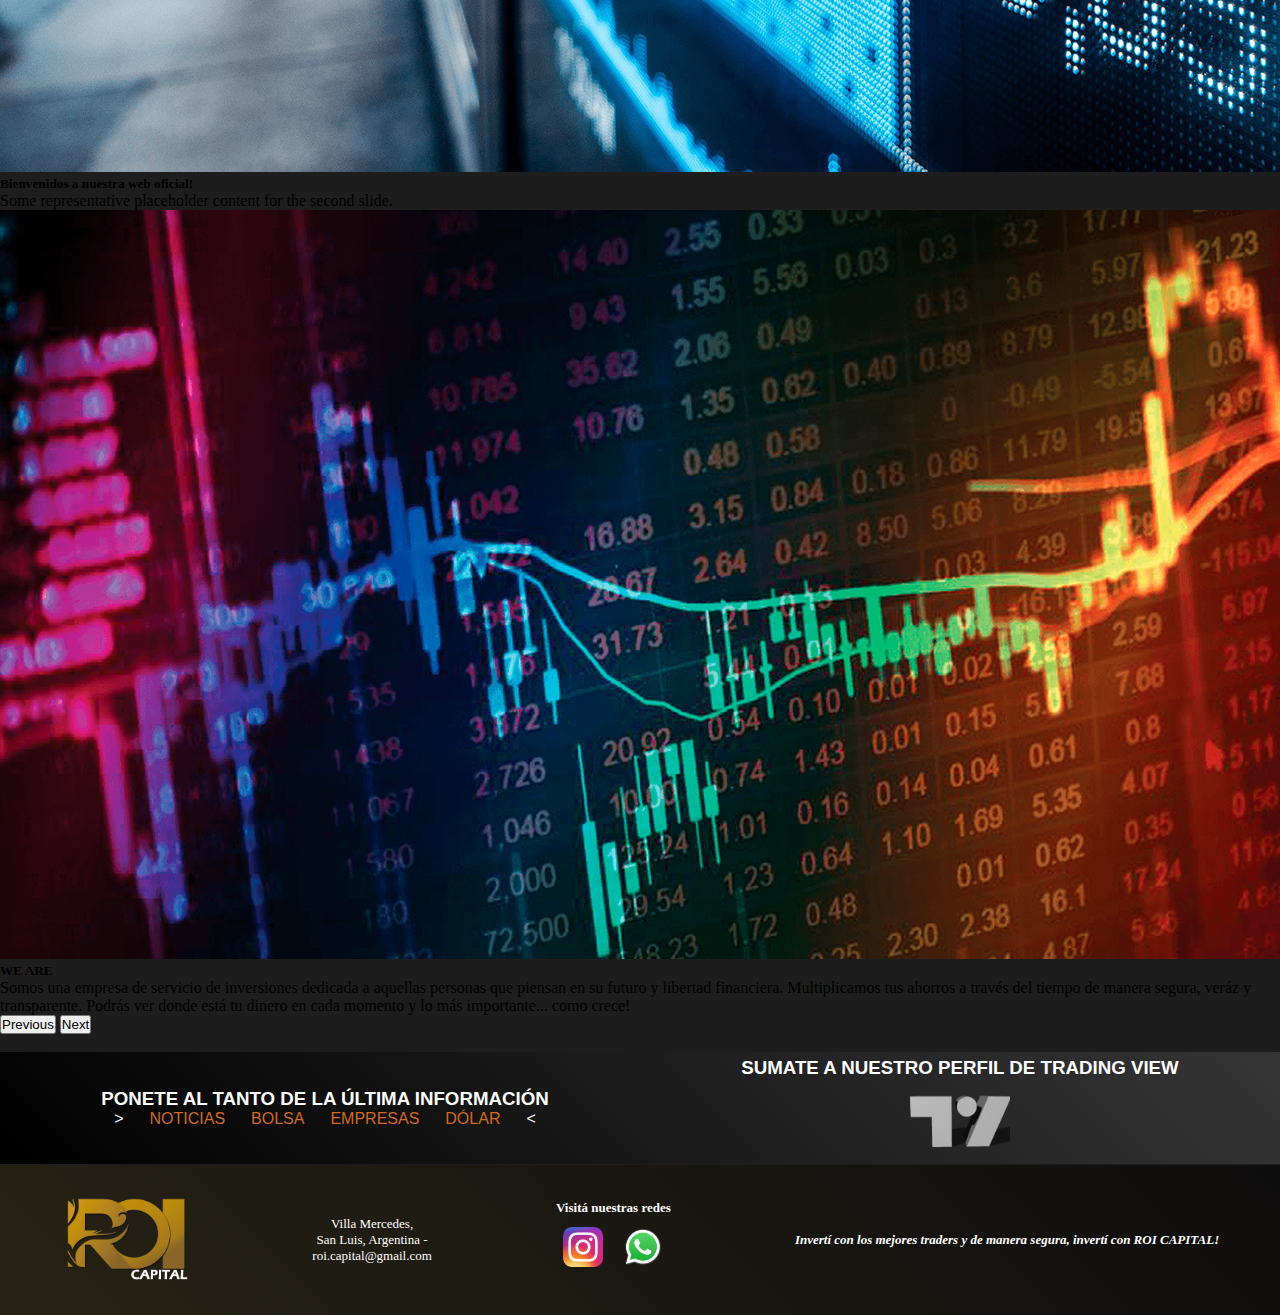
==== commit 051ea0b4: "sass 2 + SEO" ====
--- a/index.html
+++ b/index.html
@@ -9,10 +9,16 @@
     <meta charset="UTF-8"> <!-- CODIFICACIÓN DE CARACTERES -->
     <meta http-equiv="X-UA-Compatible" content="IE=edge"> <!-- COMPATIBILIDAD CON EL NAVEGADOR DE EDGE -->
     <meta name="viewport" content="width=device-width, initial-scale=1.0"> <!-- RESPONSIVE -->
-    <title>ROI CAPITAL</title> <!-- NOMBRE PESTAÑA NAVEGADOR -->
+    <!-- tags SEO -->
+    <title>ROI CAPITAL | Invertí inteligentemente</title> <!-- NOMBRE PESTAÑA NAVEGADOR -->
+    <meta name="description" content="Somos una empresa de servicio de inversiones dedicada a aquellas personas que piensan en su futuro y
+    libertad financiera. Multiplicamos tus ahorros a través del tiempo de manera segura, veráz y
+    transparente">
+    <meta name="keywords" content="invertir, ahorro, criptomonedas, mercado, divisas, bolsa, dolar, inflacion, servicio">
     <!-- CSS only -->
     <link href="https://cdn.jsdelivr.net/npm/bootstrap@5.2.0-beta1/dist/css/bootstrap.min.css" rel="stylesheet" integrity="sha384-0evHe/X+R7YkIZDRvuzKMRqM+OrBnVFBL6DOitfPri4tjfHxaWutUpFmBp4vmVor" crossorigin="anonymous">
     <link rel="stylesheet" href="./estilos/estilos.css">
+    <link rel="stylesheet" href="./estilos/responsive.css">
 </head>
 
 
@@ -20,7 +26,6 @@
 
     <!-- fila de logo  + nav de precios y menu nav-->
     <header>
-
         <nav class="navbar navbar-dark navbar-expand-lg bg-dark">
             <div class="container-fluid">
               <a class="navbar-brand" href="./index.html"><img src="./images/LOGO ROI CAPITAL .png" height="50 auto" alt="Logo-roi"></a>
@@ -55,7 +60,9 @@
               </div>
             </div>
         </nav>
-
+        <div>
+          <h1 class="titulo" style="text-align: center;">Bienvenidos a nuestra web oficial!</h1>
+        </div>
     </header>
     <!-- cierre de fila logo + nav de precios y menú nav -->
 
--- a/estilos/estilos.css
+++ b/estilos/estilos.css
@@ -6,15 +6,15 @@
           box-sizing: 0;
 }
 
+/* variables */
+/* Variables */
 /* Seccion header y main utilizando bootstrap */
 body {
   background-color: #1d1d1d;
-  /* Comienza sección noticias-tradingview */
-  /* finaliza sección noticias-tradingview */
-  /* comienza seccion pie de pagina */
-}
-
-body .bloqueNoticias {
+}
+
+/* Comienza sección noticias-tradingview */
+.bloqueNoticias {
   color: white;
   grid-area: section;
   background: linear-gradient(45deg, black, rgba(135, 131, 131, 0.238));
@@ -33,10 +33,11 @@
       -ms-flex-align: center;
           align-items: center;
   padding: 5px;
-  font-family: 'Trebuchet MS', 'Lucida Sans Unicode', 'Lucida Grande', 'Lucida Sans', Arial, sans-serif, Geneva, Tahoma, sans-serif, Times, serif;
-}
-
-body .bloqueNoticias .informacion {
+  font-family: "Trebuchet MS", "Lucida Sans Unicode", "Lucida Grande", "Lucida Sans", Arial, sans-serif, Geneva, Tahoma, sans-serif, Times, serif;
+  /* uso la variable */
+}
+
+.bloqueNoticias .informacion {
   display: -webkit-box;
   display: -ms-flexbox;
   display: flex;
@@ -48,11 +49,11 @@
       flex-wrap: wrap;
 }
 
-body .bloqueNoticias .informacion div h3 {
+.bloqueNoticias .informacion div h3 {
   text-align: center;
 }
 
-body .bloqueNoticias .informacion .liInformacion {
+.bloqueNoticias .informacion .liInformacion {
   display: -webkit-box;
   display: -ms-flexbox;
   display: flex;
@@ -66,22 +67,22 @@
       justify-content: space-around;
 }
 
-body .bloqueNoticias .informacion .liInformacion .li {
+.bloqueNoticias .informacion .liInformacion .li {
   list-style: none;
 }
 
-body .bloqueNoticias .informacion .liInformacion .li a {
+.bloqueNoticias .informacion .liInformacion .li a {
   text-decoration: none;
   color: chocolate;
 }
 
-body .bloqueNoticias .informacion .liInformacion .li a a:hover {
+.bloqueNoticias .informacion .liInformacion .li a:hover {
   color: #d3b713;
   -webkit-transition: all 600ms;
   transition: all 600ms;
 }
 
-body .bloqueNoticias .tradingView {
+.bloqueNoticias .tradingView {
   display: -webkit-box;
   display: -ms-flexbox;
   display: flex;
@@ -94,11 +95,11 @@
           align-items: center;
 }
 
-body .bloqueNoticias .tradingView h3 {
+.bloqueNoticias .tradingView h3 {
   text-align: center;
 }
 
-body .bloqueNoticias .tradingView a {
+.bloqueNoticias .tradingView a {
   display: -webkit-box;
   display: -ms-flexbox;
   display: flex;
@@ -108,17 +109,19 @@
   height: 80px;
 }
 
-body .bloqueNoticias .tradingView a img {
+.bloqueNoticias .tradingView a img {
   height: 100px;
 }
 
-body .bloqueNoticias .tradingView a img img:hover {
+.bloqueNoticias .tradingView a img:hover {
   height: 105px;
   -webkit-transition: all 500ms;
   transition: all 500ms;
 }
 
-body .footer {
+/* finaliza sección noticias-tradingview */
+/* comienza seccion pie de pagina */
+.footer {
   width: 100%;
   height: 150px;
   grid-area: footer;
@@ -141,21 +144,21 @@
   color: white;
 }
 
-body .footer .divFooter {
+.footer .divFooter {
   text-align: center;
   margin: 1%;
   font-size: small;
 }
 
-body .footer .divFooter ul li {
+.footer .divFooter ul li {
   list-style: none;
 }
 
-body .footer .divFooter img {
+.footer .divFooter img {
   width: 130px;
 }
 
-body .footer .divFooter .divFooterRedes {
+.footer .divFooter .divFooterRedes {
   display: -webkit-box;
   display: -ms-flexbox;
   display: flex;
@@ -171,51 +174,35 @@
           justify-content: center;
 }
 
-body .footer .divFooter li a img {
+.footer .divFooter li a img {
   width: 40px;
   margin: 10px;
 }
 
-body .footer .divFooter li a img img:hover {
+.footer .divFooter li a img:hover {
   width: 43px;
   margin: 8.5px;
 }
 
 /* finaliza seccion pie de pagina */
-/* responsive mobile - desktop */
-@media screen and (max-width: 768px) {
-  /* responsive - seccion bloque noticias */
-  .bloqueNoticias {
-    font-size: small;
-    -webkit-box-orient: vertical;
-    -webkit-box-direction: normal;
-        -ms-flex-direction: column;
-            flex-direction: column;
-    height: 200px;
-  }
-  /* responsive - final bloque noticias */
-  .informacion div h3 {
-    font-size: medium;
-  }
-  .tradingView h3 {
-    font-size: medium;
-  }
-  /* responsive - seccion footer */
-  .footer {
-    height: -webkit-max-content;
-    height: -moz-max-content;
-    height: max-content;
-    font-size: x-small;
-    display: -webkit-box;
-    display: -ms-flexbox;
-    display: flex;
-    -webkit-box-orient: horizontal;
-    -webkit-box-direction: normal;
-        -ms-flex-direction: row;
-            flex-direction: row;
-    -ms-flex-wrap: wrap;
-        flex-wrap: wrap;
-  }
-  /* responsive - final footer */
+/* maps */
+.formulario-nombre {
+  color: yellow;
+}
+
+.formulario-apellido {
+  color: #a8a804;
+}
+
+.formulario-email {
+  color: blue;
+}
+
+.formulario-password {
+  color: grey;
+}
+
+.titulo {
+  background: yellow;
 }
 /*# sourceMappingURL=estilos.css.map */--- a/estilos/responsive.css
+++ b/estilos/responsive.css
@@ -0,0 +1,183 @@
+body {
+    background-color: rgb(29, 29, 29);
+}
+
+/* comienza seccion noticias */
+
+.main {
+    display: flex;
+    flex-wrap: wrap;
+    justify-content: center;
+    color: white;
+}
+
+.contenidoMain {
+    display: flex;
+    flex-direction: column;
+    justify-content: center;
+    align-items: center;
+}
+
+.videoNosotros iframe {
+    align-items: center;
+    justify-content: center;
+    align-content: center;
+}
+
+.bloqueNoticias {           /* seccion noticias gral */
+    color: white;
+    grid-area: section;
+    background: linear-gradient(45deg, black, rgba(135, 131, 131, 0.238));
+    display: flex;
+    flex-direction: row;
+    flex-wrap: nowrap;
+    justify-content: space-around;
+    align-items: center;
+    padding: 5px;
+    font-family: 'Trebuchet MS', 'Lucida Sans Unicode', 'Lucida Grande', 'Lucida Sans', Arial, sans-serif, Geneva, Tahoma, sans-serif, Times, serif;
+
+}
+
+    .informacion {
+        display: flex;
+        flex-direction: column;
+        flex-wrap: wrap;
+    }
+
+    .liInformacion {
+        display: flex;
+        flex-direction: row;
+        flex-wrap: nowrap;
+        justify-content: space-around;
+    }
+    
+    .liInformacion .li {
+        list-style: none;
+    }
+
+    .liInformacion .li a {
+    text-decoration: none;
+    color: chocolate;
+    }
+
+    .liInformacion .li a:hover {
+    color: rgb(211, 183, 19);
+    transition: all 600ms;
+    }
+
+    .informacion div h3 {
+            text-align: center;
+    }
+    
+    .tradingView {
+        display: flex;
+        flex-direction: column;
+        align-items: center;
+    }
+
+    .tradingView h3 {
+        text-align: center;
+    }
+    
+    .tradingView a {
+        display: flex;
+        align-items: center;
+        height: 80px;
+    }
+
+    .tradingView a img{
+        height: 100px;
+    }
+    
+    .tradingView a img:hover {
+        height: 105px;
+        transition: all 500ms;
+    }
+
+/* finaliza seccion noticias */
+
+/* comienza pie de pagina */
+
+.footer {
+    width: 100%;
+    height: 150px;
+    grid-area: footer;
+    background: linear-gradient(45deg, rgba(57, 45, 6, 0.347), rgb(14, 13, 13));
+    display: flex;
+    flex-direction: row;
+    flex-wrap: nowrap;
+    justify-content: space-around;
+    align-items: center;
+    margin-top: 1px;
+    color: white;
+
+}
+
+.divFooter {
+    text-align: center;
+    margin: 1%;
+    font-size: small;
+}
+
+.divFooter ul li {
+    list-style: none;
+}
+
+.divFooter img {            /* logo footer */
+    width: 130px;
+}
+
+.divFooterRedes {
+    display: flex;
+    flex-direction: row;
+    align-items: center;
+    justify-content: center;
+}
+
+
+.divFooter li a img {       /* imagen redes pie */
+    width: 40px;
+    margin: 10px;
+}
+.divFooter li a img:hover {
+    width: 43px;
+    margin: 8.5px;
+}
+/* finaliza seccion pie de pagina */
+
+
+
+
+
+
+/* responsive mobile - desktop */
+
+@media screen and (max-width: 768px) {
+
+    /* responsive - seccion bloque noticias */
+    .bloqueNoticias {
+        font-size: small;
+        flex-direction: column;
+        height: 200px;
+    }
+
+    /* responsive - final bloque noticias */
+
+    .informacion div h3 {
+        font-size: medium;
+    }
+
+    .tradingView h3 {
+        font-size: medium;
+    }
+
+    /* responsive - seccion footer */
+.footer {
+    height: max-content;
+    font-size: x-small;
+    display: flex;
+    flex-direction: row;
+    flex-wrap: wrap;
+}
+    /* responsive - final footer */
+}
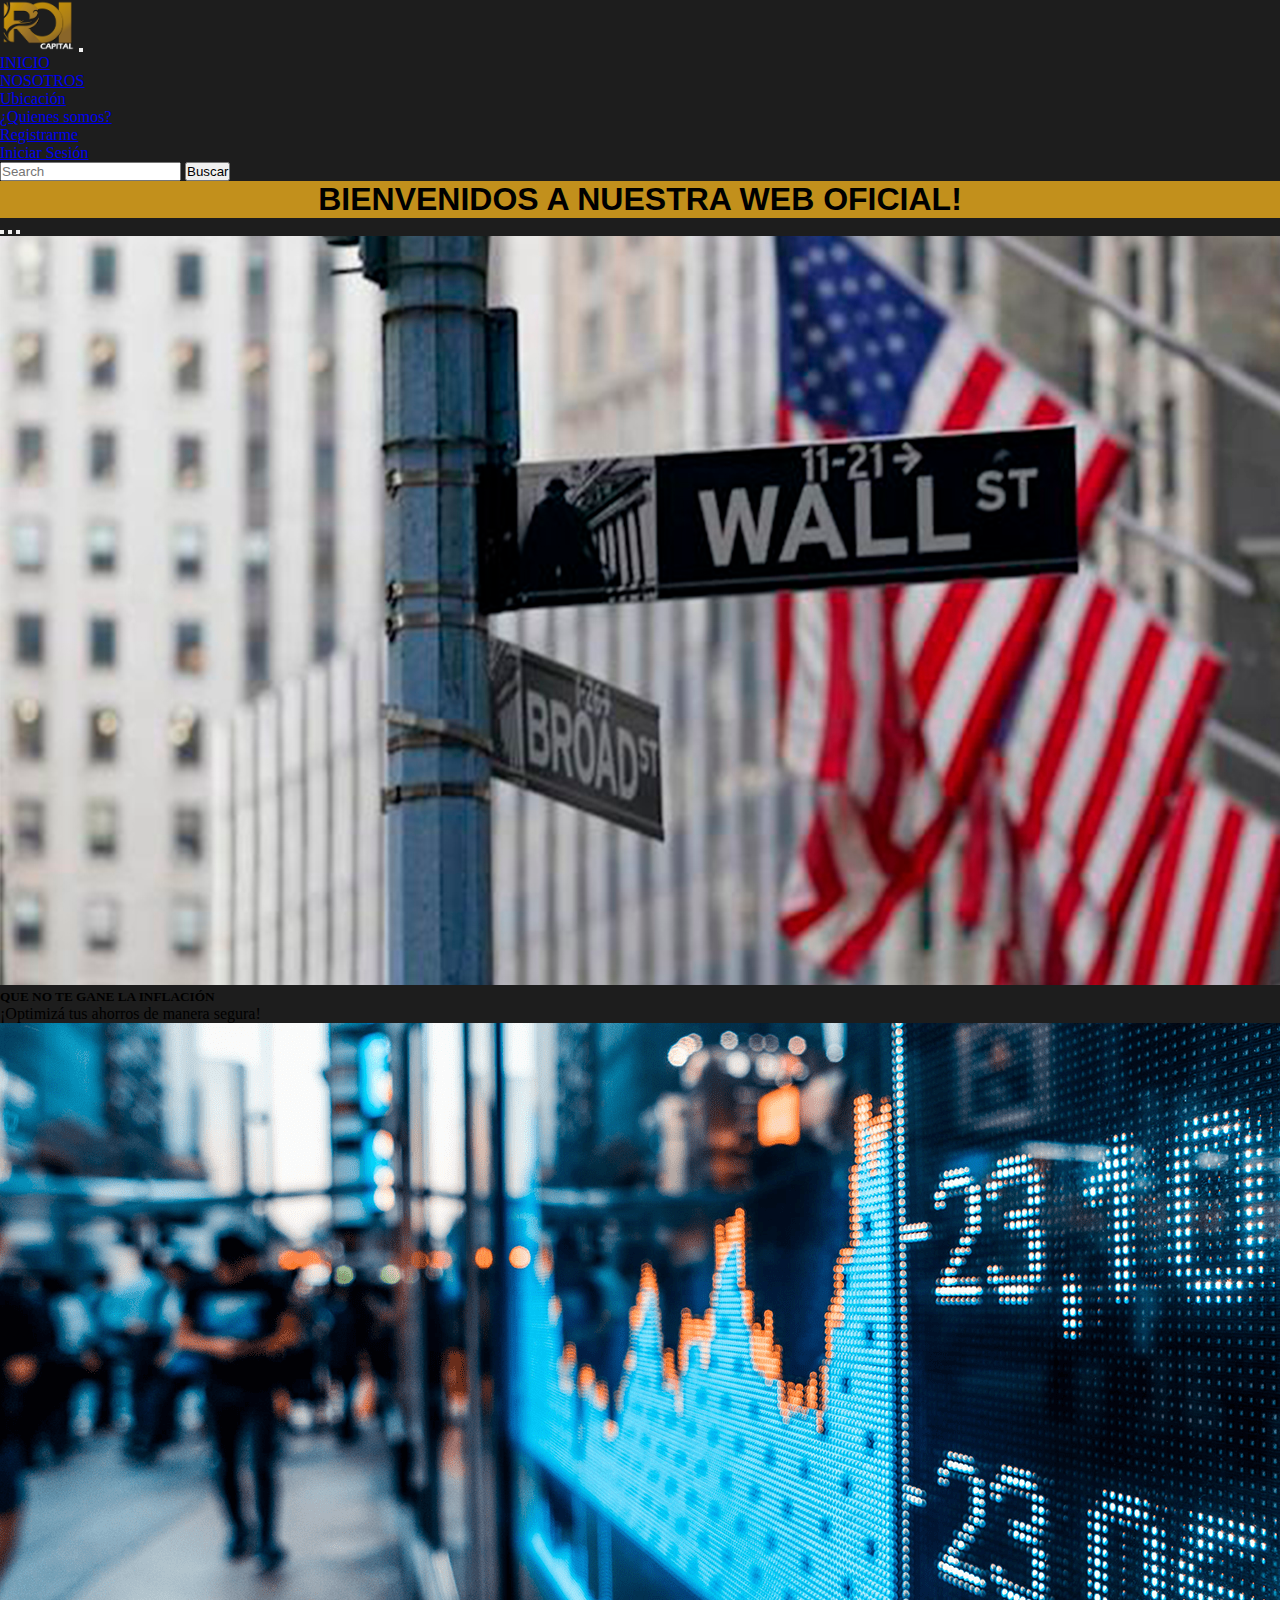
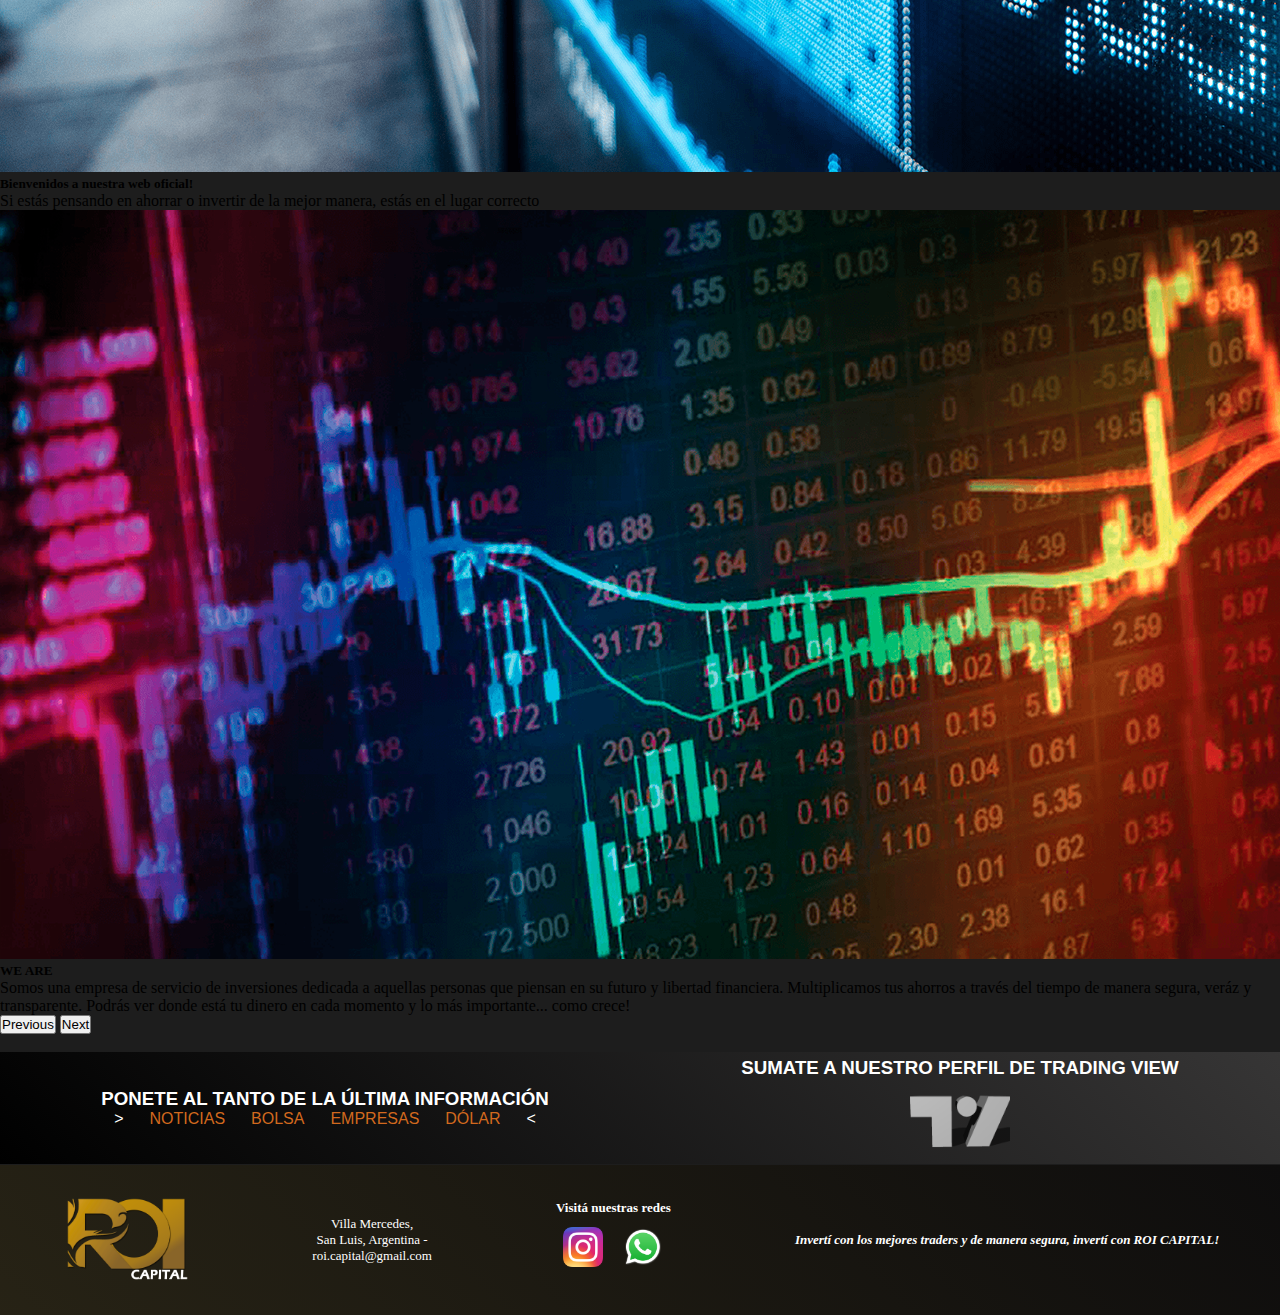
==== commit 9cfc3c3d: "correccion de errores y recomendaciones del profe" ====
--- a/index.html
+++ b/index.html
@@ -18,7 +18,6 @@
     <!-- CSS only -->
     <link href="https://cdn.jsdelivr.net/npm/bootstrap@5.2.0-beta1/dist/css/bootstrap.min.css" rel="stylesheet" integrity="sha384-0evHe/X+R7YkIZDRvuzKMRqM+OrBnVFBL6DOitfPri4tjfHxaWutUpFmBp4vmVor" crossorigin="anonymous">
     <link rel="stylesheet" href="./estilos/estilos.css">
-    <link rel="stylesheet" href="./estilos/responsive.css">
 </head>
 
 
@@ -28,7 +27,7 @@
     <header>
         <nav class="navbar navbar-dark navbar-expand-lg bg-dark">
             <div class="container-fluid">
-              <a class="navbar-brand" href="./index.html"><img src="./images/LOGO ROI CAPITAL .png" height="50 auto" alt="Logo-roi"></a>
+              <a class="navbar-brand" href="./index.html"><img src="./images/LOGO ROI CAPITAL .png" height="50 auto" alt="logo-roi"></a>
               <button class="navbar-toggler" type="button" data-bs-toggle="collapse" data-bs-target="#navbarSupportedContent" aria-controls="navbarSupportedContent" aria-expanded="false" aria-label="Toggle navigation">
                 <span class="navbar-toggler-icon"></span>
               </button>
@@ -61,7 +60,7 @@
             </div>
         </nav>
         <div>
-          <h1 class="titulo" style="text-align: center;">Bienvenidos a nuestra web oficial!</h1>
+          <h1 class="titulo" style="text-align: center;">BIENVENIDOS A NUESTRA WEB OFICIAL!</h1>
         </div>
     </header>
     <!-- cierre de fila logo + nav de precios y menú nav -->
@@ -90,7 +89,7 @@
                 <img src="./images/Donde-invertir-en-la-bolsa-de-valores-2.png" class="d-block w-100" alt="valores-img">
                 <div class="carousel-caption d-none d-md-block">
                   <h5>Bienvenidos a nuestra web oficial!</h5>
-                  <p>Some representative placeholder content for the second slide.</p>
+                  <p>Si estás pensando en ahorrar o invertir de la mejor manera, estás en el lugar correcto</p>
                 </div>
               </div>
               <div class="carousel-item">
@@ -163,7 +162,7 @@
     <footer class="footer">
 
         <div class="divFooter">
-            <a href="./index.html"><img src="./images/LOGO ROI CAPITAL .png"alt="Logotipo ROI CAPITAL"></a>
+            <a href="./index.html"><img src="./images/LOGO ROI CAPITAL .png"alt="logo-roi"></a>
         </div>
 
         <div class="divFooter">
--- a/estilos/estilos.css
+++ b/estilos/estilos.css
@@ -13,6 +13,77 @@
   background-color: #1d1d1d;
 }
 
+/* secciones-main */
+.main {
+  display: -webkit-box;
+  display: -ms-flexbox;
+  display: flex;
+  -ms-flex-wrap: wrap;
+      flex-wrap: wrap;
+  -webkit-box-pack: center;
+      -ms-flex-pack: center;
+          justify-content: center;
+  color: white;
+}
+
+.main .contenidoMain {
+  display: -webkit-box;
+  display: -ms-flexbox;
+  display: flex;
+  -webkit-box-orient: vertical;
+  -webkit-box-direction: normal;
+      -ms-flex-direction: column;
+          flex-direction: column;
+  -webkit-box-pack: center;
+      -ms-flex-pack: center;
+          justify-content: center;
+  -webkit-box-align: center;
+      -ms-flex-align: center;
+          align-items: center;
+}
+
+.main .contenidoMain .parrafoMain {
+  margin: 20px;
+}
+
+.main .contenidoMain h2 {
+  text-align: center;
+}
+
+.main .videoNosotros {
+  display: -webkit-box;
+  display: -ms-flexbox;
+  display: flex;
+  -webkit-box-orient: vertical;
+  -webkit-box-direction: normal;
+      -ms-flex-direction: column;
+          flex-direction: column;
+  -webkit-box-align: center;
+      -ms-flex-align: center;
+          align-items: center;
+}
+
+/* formulario-registrarse */
+.formulario {
+  margin-left: 70px;
+  margin-right: 70px;
+  color: white;
+}
+
+.formulario .needs-validation {
+  color: white;
+  display: -webkit-box;
+  display: -ms-flexbox;
+  display: flex;
+  -webkit-box-orient: vertical;
+  -webkit-box-direction: normal;
+      -ms-flex-direction: column;
+          flex-direction: column;
+  -ms-flex-line-pack: center;
+      align-content: center;
+}
+
+/* fin formulario-registrarse */
 /* Comienza sección noticias-tradingview */
 .bloqueNoticias {
   color: white;
@@ -187,11 +258,11 @@
 /* finaliza seccion pie de pagina */
 /* maps */
 .formulario-nombre {
-  color: yellow;
+  color: #c2901c;
 }
 
 .formulario-apellido {
-  color: #a8a804;
+  color: black;
 }
 
 .formulario-email {
@@ -203,6 +274,45 @@
 }
 
 .titulo {
-  background: yellow;
+  background: #c2901c;
+  color: black;
+  font-family: "Trebuchet MS", "Lucida Sans Unicode", "Lucida Grande", "Lucida Sans", Arial, sans-serif, Geneva, Tahoma, sans-serif, Times, serif;
+}
+
+/* responsive mobile - desktop */
+@media screen and (max-width: 768px) {
+  /* responsive - seccion bloque noticias */
+  .bloqueNoticias {
+    font-size: small;
+    -webkit-box-orient: vertical;
+    -webkit-box-direction: normal;
+        -ms-flex-direction: column;
+            flex-direction: column;
+    height: 200px;
+  }
+  /* responsive - final bloque noticias */
+  .informacion div h3 {
+    font-size: medium;
+  }
+  .tradingView h3 {
+    font-size: medium;
+  }
+  /* responsive - seccion footer */
+  .footer {
+    height: -webkit-max-content;
+    height: -moz-max-content;
+    height: max-content;
+    font-size: x-small;
+    display: -webkit-box;
+    display: -ms-flexbox;
+    display: flex;
+    -webkit-box-orient: horizontal;
+    -webkit-box-direction: normal;
+        -ms-flex-direction: row;
+            flex-direction: row;
+    -ms-flex-wrap: wrap;
+        flex-wrap: wrap;
+  }
+  /* responsive - final footer */
 }
 /*# sourceMappingURL=estilos.css.map */